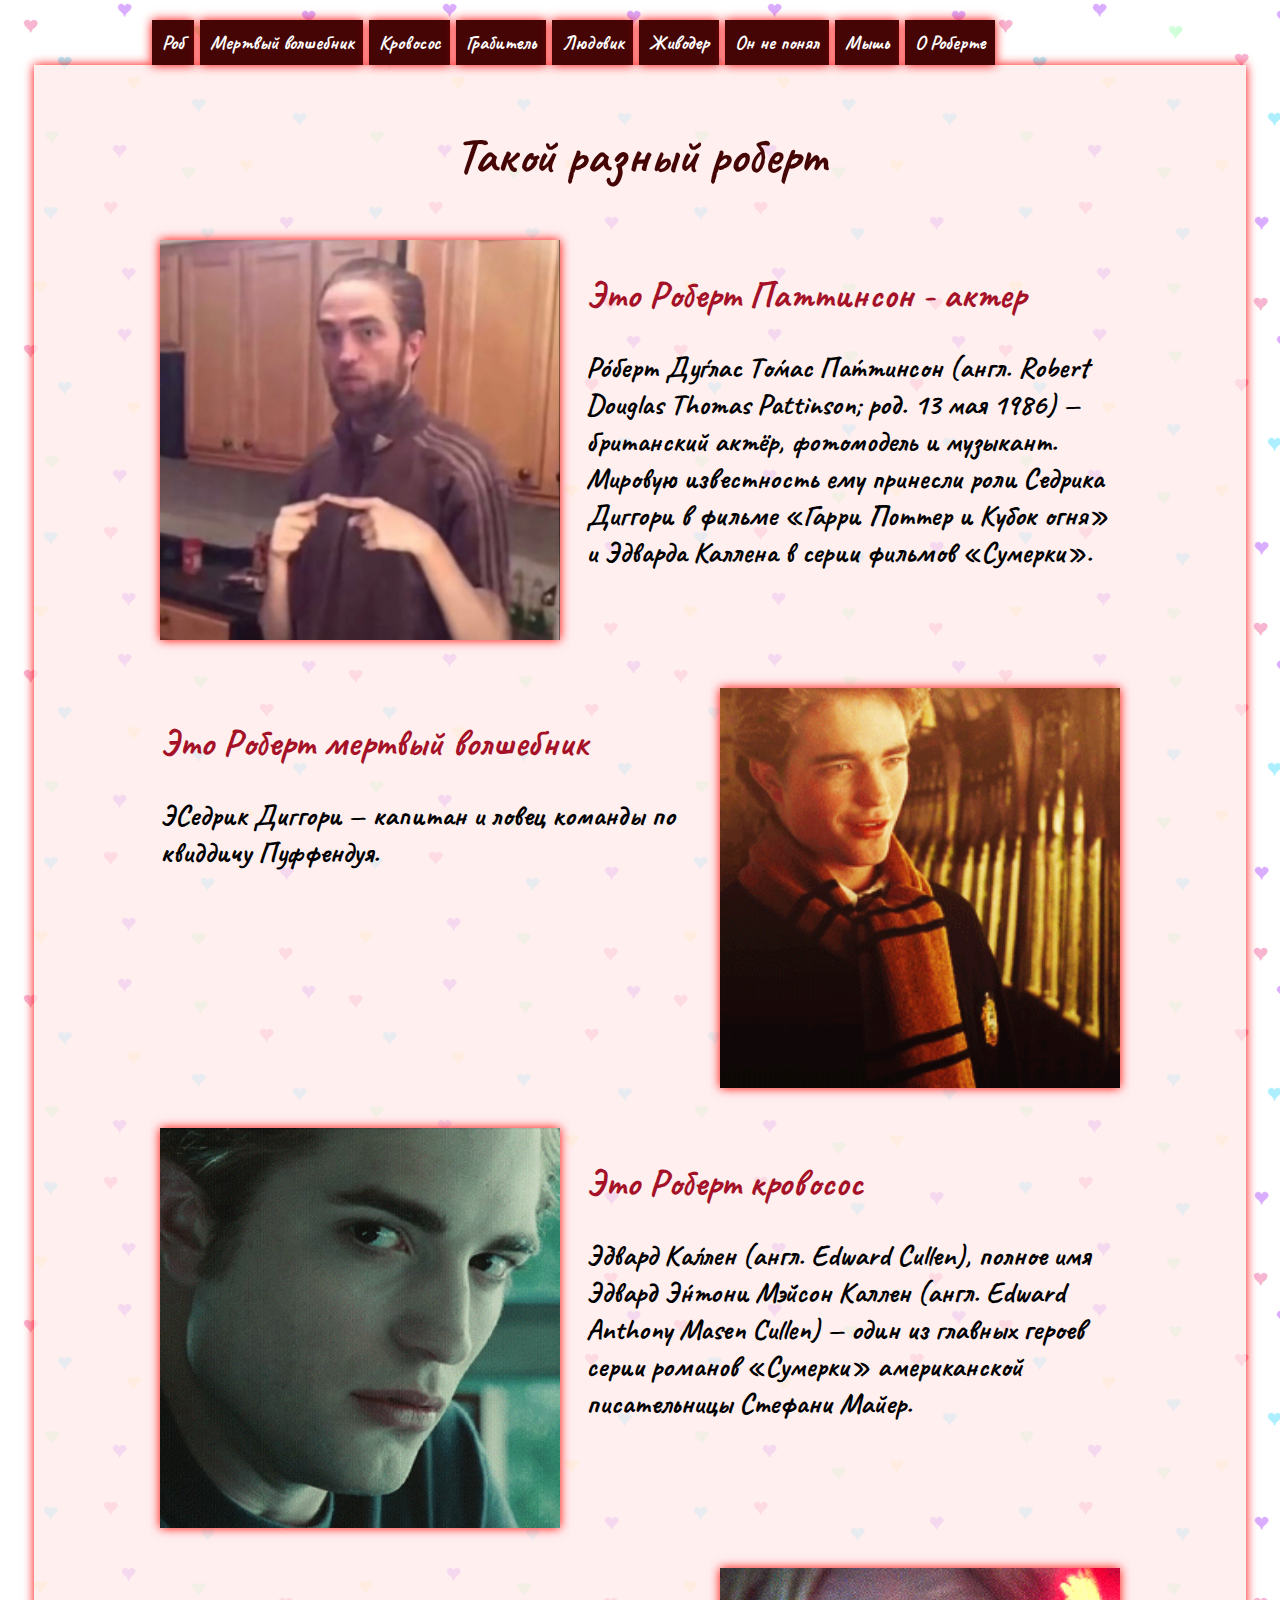
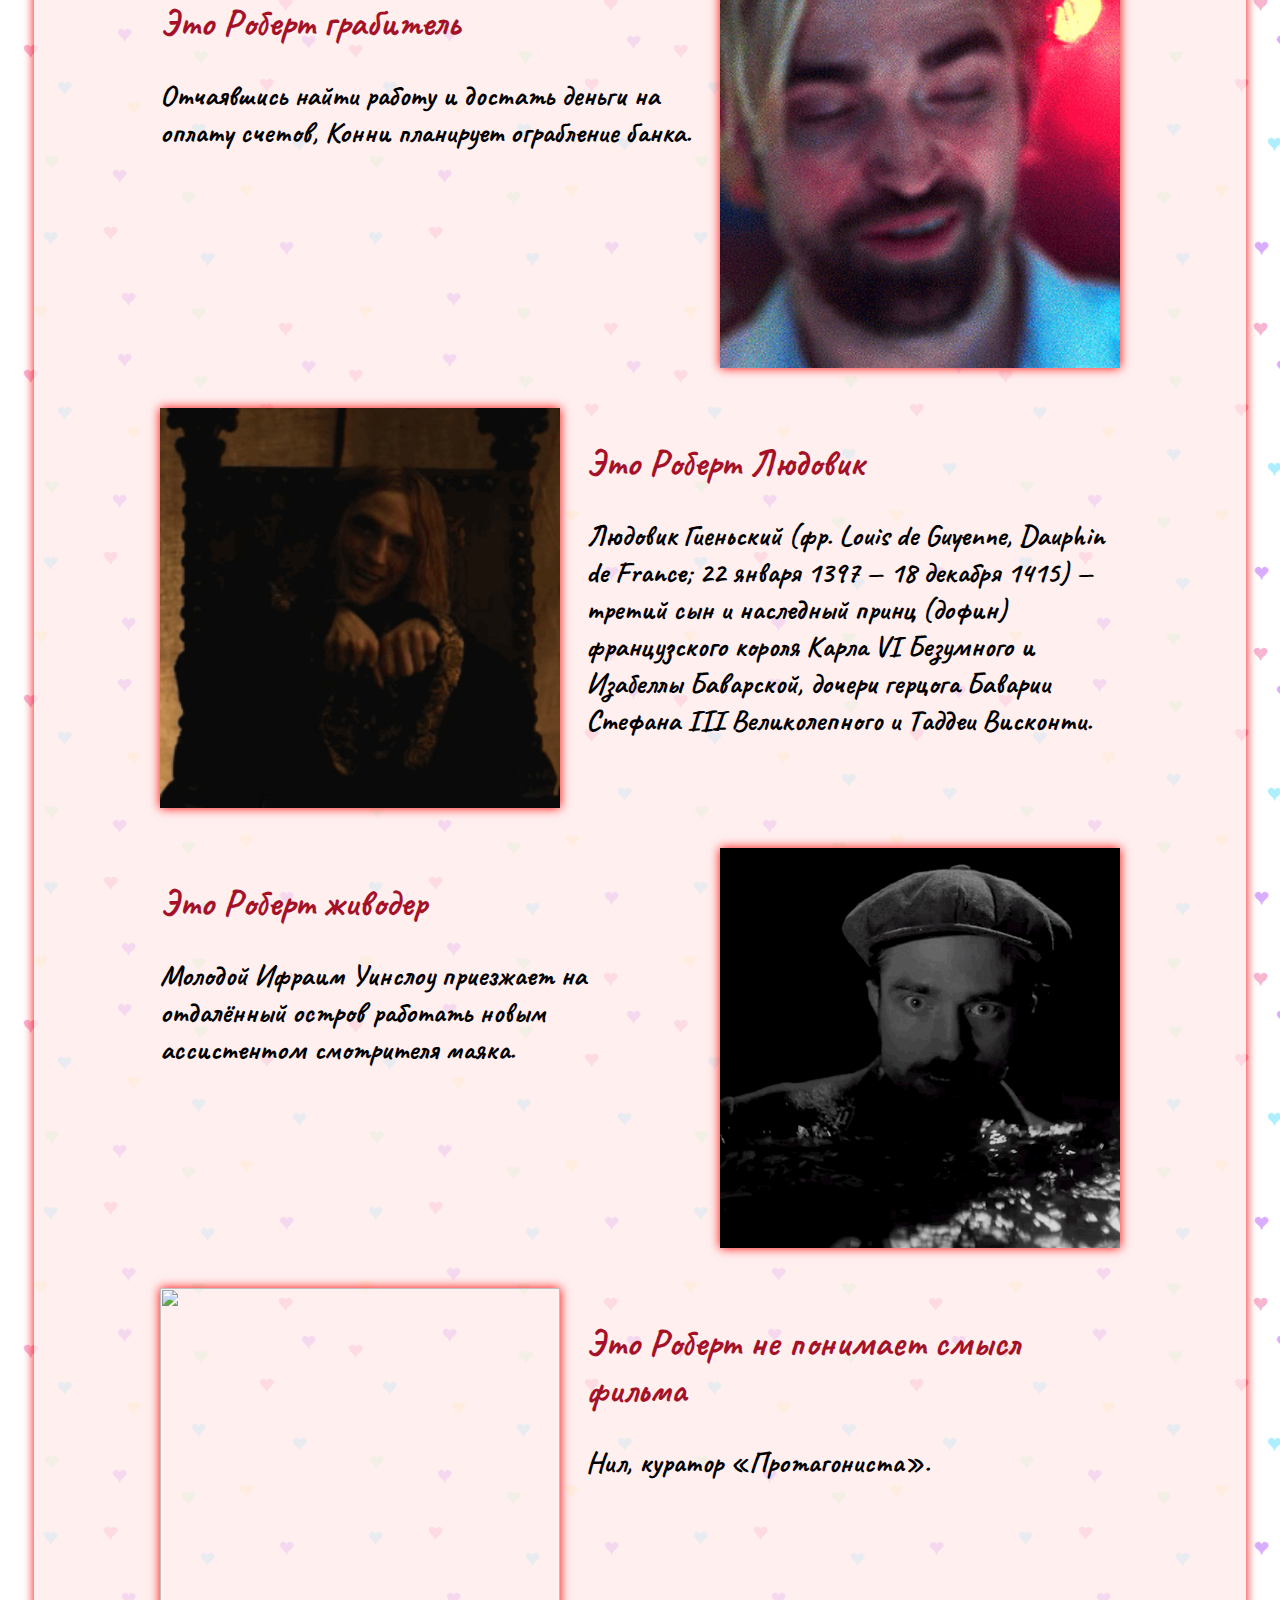
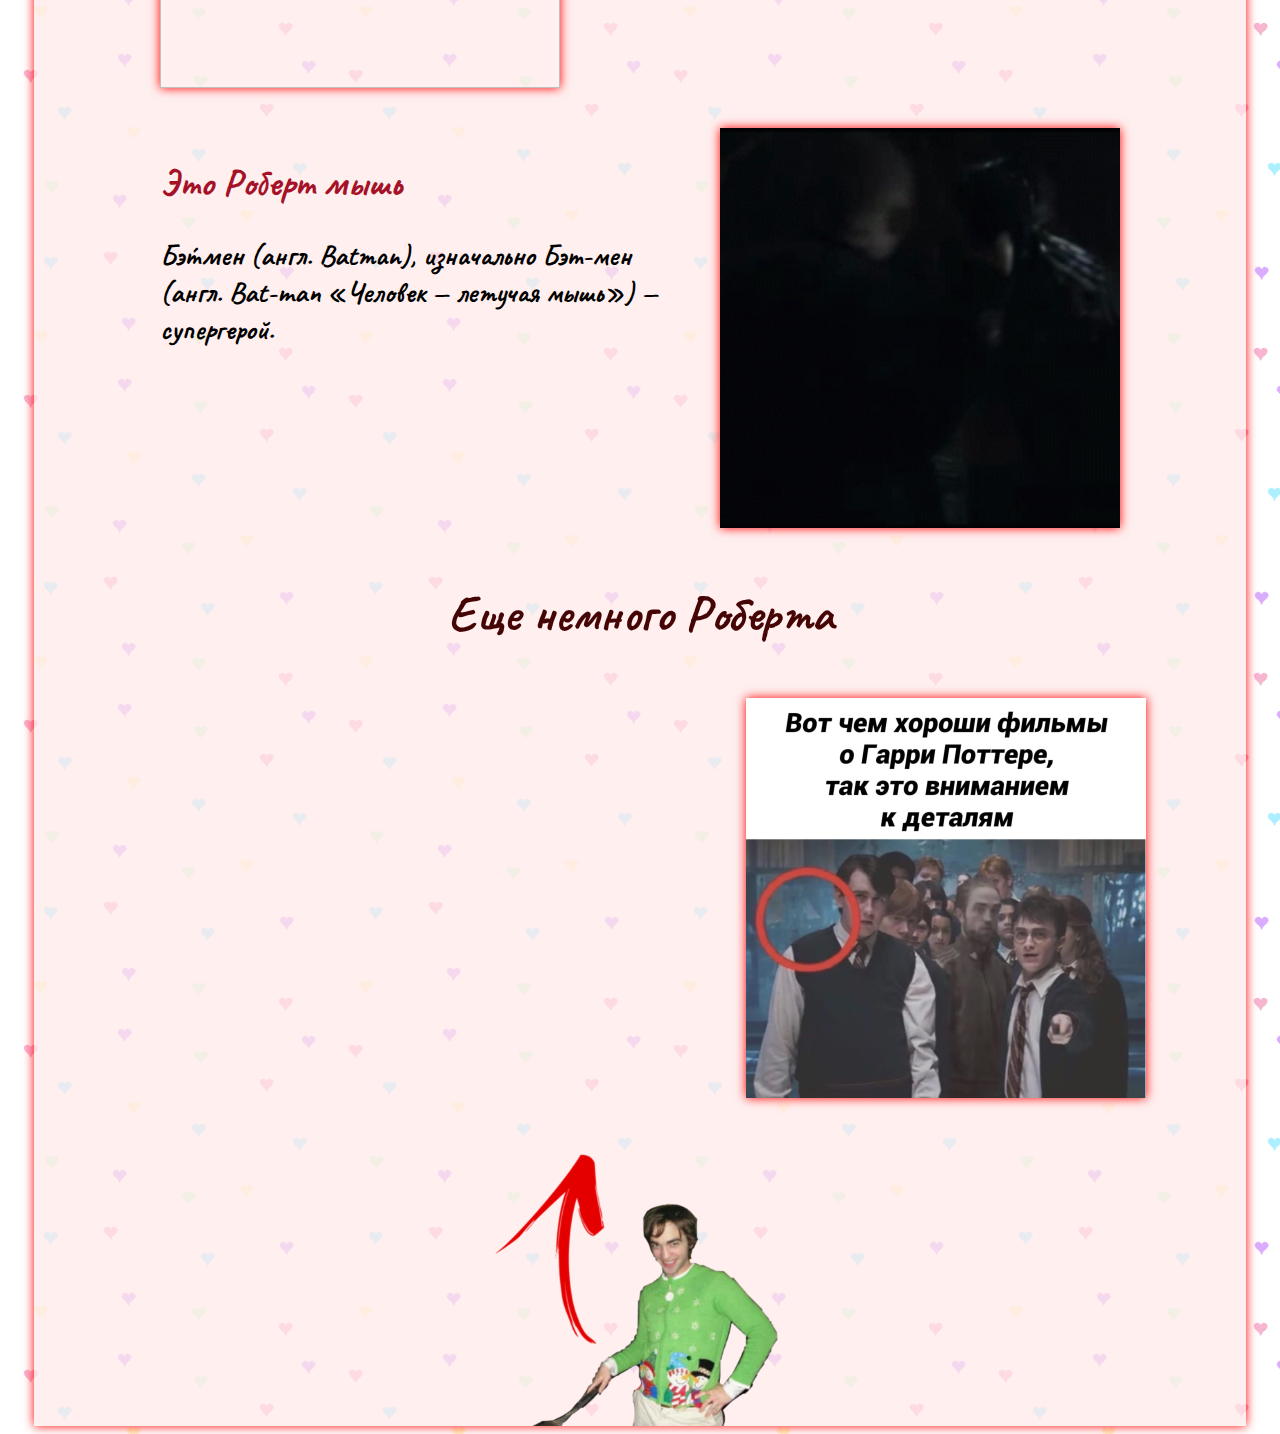
==== Лаб 2/index.html @ 87e3979c "Add files via upload" ====
<!DOCTYPE html>
<html>
	<head>
		<meta charset="utf-8">
		<title>Такой разный Роберт</title>
		<link rel="icon" href="favicon.ico" type="image/x-icon">
		<link rel="preconnect" href="https://fonts.gstatic.com">
		<link href="https://fonts.googleapis.com/css2?family=Caveat&display=swap" rel="stylesheet">
		<link href="style.css?ver=<?=$last_modification ?>" rel="stylesheet" />
   </head>
 
   <body class="body">
		<a name="Верх"><ul>
			<li class="menu"><a href="#Роб1" class="link">Роб</a></li>
			<li class="menu"><a href="#Роб2" class="link">Мертвый волшебник</a></li>
			<li class="menu"><a href="#Роб3" class="link">Кровосос</a></li>
			<li class="menu"><a href="#Роб4" class="link">Грабитель</a></li>
			<li class="menu"><a href="#Роб5" class="link">Людовик</a></li>
			<li class="menu"><a href="#Роб6" class="link">Живодер</a></li>
			<li class="menu"><a href="#Роб7" class="link">Он не понял</a></li>
			<li class="menu"><a href="#Роб8" class="link">Мышь</a></li>
			<li class="menu"><a href="#Роб9" class="link">О Роберте</a></li>
		</ul></a>
		
		
		
		<div class="content">
            <h1>Такой разный роберт</h1>
            <ul class="img_box">
                <li class="img_box"><a href="https://ru.wikipedia.org/wiki/%D0%9F%D0%B0%D1%82%D1%82%D0%B8%D0%BD%D1%81%D0%BE%D0%BD,_%D0%A0%D0%BE%D0%B1%D0%B5%D1%80%D1%82" target="_blank"><img src="images/1.jpg" class="img" ></a></li>
                <li class="img_box"><a name="Роб1"><h2>Это Роберт Паттинсон - актер</h2><h3>Ро́берт Ду́глас То́мас Па́ттинсон (англ. Robert Douglas Thomas Pattinson; род. 13 мая 1986) — британский актёр, фотомодель и музыкант. Мировую известность ему принесли роли Седрика Диггори в фильме «Гарри Поттер и Кубок огня» и Эдварда Каллена в серии фильмов «Сумерки».</h3> 
                </a></li>	
            </ul>
            <ul class="img_box">
                <li class="img_box"><a name="Роб2"><h2>Это Роберт мертвый волшебник<h2><h3>ЭСедрик Диггори — капитан и ловец команды по квиддичу Пуффендуя.</h3> 
                </a></li>	
                <li class="img_box"><a href="https://en.wikipedia.org/wiki/Cedric_Diggory" target="_blank"><img src="images/3.gif" class="img" align="right"></a></li>
            </ul>
			<ul class="img_box">
				<li class="img_box"><a href="https://ru.wikipedia.org/wiki/%D0%AD%D0%B4%D0%B2%D0%B0%D1%80%D0%B4_%D0%9A%D0%B0%D0%BB%D0%BB%D0%B5%D0%BD" target="_blank"><img src="images/2.gif" class="img" align="right"></a></li>			
                <li class="img_box"><a name="Роб3"><h2>Это Роберт кровосос<h2><h3>Э́двард Ка́ллен (англ. Edward Cullen), полное имя Эдвард Э́нтони Мэ́йсон Каллен (англ. Edward Anthony Masen Cullen) — один из главных героев серии романов «Сумерки» американской писательницы Стефани Майер.</h3> 
                </a></li>	
            </ul>
			<ul class="img_box">
                <li class="img_box"><a name="Роб4"><h2>Это Роберт грабитель<h2><h3>Отчаявшись найти работу и достать деньги на оплату счетов, Конни планирует ограбление банка.</h3> 
                </a></li>	
                <li class="img_box"><a href="https://ru.wikipedia.org/wiki/Хорошее_время" target="_blank"><img src="images/5.gif" class="img" align="right"></a></li>
            </ul>
			<ul class="img_box">
				<li class="img_box"><a href="https://ru.wikipedia.org/wiki/Король_(фильм,_2019)#Актёрский_состав" target="_blank"><img src="images/4.gif" class="img" align="right"></a></li>			
                <li class="img_box"><a name="Роб5"><h2>Это Роберт Людовик<h2><h3>Людовик Гиеньский (фр. Louis de Guyenne, Dauphin de France; 22 января 1397 — 18 декабря 1415) — третий сын и наследный принц (дофин) французского короля Карла VI Безумного и Изабеллы Баварской, дочери герцога Баварии Стефана III Великолепного и Таддеи Висконти.</h3> 
                </a></li>	
            </ul>
			<ul class="img_box">
                <li class="img_box"><a name="Роб6"><h2>Это Роберт живодер<h2><h3>Молодой Ифраим Уинслоу приезжает на отдалённый остров работать новым ассистентом смотрителя маяка.</h3> 
                </a></li>	
                <li class="img_box"><a href="https://ru.wikipedia.org/wiki/Маяк_(фильм,_2019)" target="_blank"><img src="images/6.gif" class="img" align="right"></a></li>
            </ul>
			<ul class="img_box">
				<li class="img_box"><a href="https://ru.wikipedia.org/wiki/Довод_(фильм)" target="_blank"><img src="images/7.gif" class="img" align="right"></a></li>			
                <li class="img_box"><a name="Роб7"><h2>Это Роберт не понимает смысл фильма<h2><h3>Нил, куратор «Протагониста».</h3> 
                </a></li>	
            </ul>
			<ul class="img_box">
                <li class="img_box"><a name="Роб8"><h2>Это Роберт мышь<h2><h3>Бэ́тмен (англ. Batman), изначально Бэт-мен (англ. Bat-man «Человек — летучая мышь») — супергерой.</h3> 
                </a></li>	
                <li class="img_box"><a href="https://ru.wikipedia.org/wiki/Бэтмен_(фильм,_2022)" target="_blank"><img src="images/8.gif" class="img" align="right"></a></li>
            </ul>
			<h1><a name="Роб9" >Еще немного Роберта</h1></a>
			<ul class="img_box">
				<li class="img_box"><iframe width="560" height="400" src="https://www.youtube.com/embed/O3On85WyCTw" frameborder="0" allow="accelerometer; autoplay; clipboard-write; encrypted-media; gyroscope; picture-in-picture" allowfullscreen></iframe></li>
				<li class="img_box"><a href="https://www.google.ru/search?q=%D1%80%D0%BE%D0%B1%D0%B5%D1%80%D1%82+%D0%BF%D0%B0%D1%82%D1%82%D0%B8%D0%BD%D1%81%D0%BE%D0%BD+%D0%BC%D0%B5%D0%BC%D1%8B&newwindow=1&hl=ru&tbm=isch&sxsrf=ALeKk01sr8tvfMJ9WdYB6INYz7AItsz-nQ:1613754392403&source=lnms&sa=X&ved=0ahUKEwj98cDKt_buAhUGx4sKHcVjA3wQ_AUICygB&biw=1366&bih=628&dpr=1" target="_blank"><img src="images/9.jpg" class="img" align="right"></a></li>
			</ul>
            <a href="#Верх"><img src="images/top.png"  class="img_top" align="center"></a>
        </div>
	
     
      
   </body>
 
</html>
---- Лаб 2/style.css ----
.body {
	background-image: url(images/bg.gif);
	font-family: 'Caveat', cursive;
	cursor:url(images/cursor.png), auto;
}
.content { 
	background: #ffe9e9b8;
	width: 80%; 
	min-height:600px;
	margin: auto;
	padding: 25px 100px 0 100px; 
	box-shadow: 0 0 10px red;
}
ul {
	display: flex;
	list-style: none; /*убираем маркеры списка*/
	margin: 20px 8% 0; 
	font-size:20px;
}
h1 {
	font-size:50px;
    text-align: center;
	color:#460505;
}
h2 {
	color: #a51228
}
.link {
	text-decoration:none !important;
	font-weight:bold;
	color: #fff;
	cursor:url(images/cursor_pointer.png), pointer;
}
.menu {
	margin: 0 3px;
	padding: 10px;
	background:#460505;
	color: #fff;
	box-shadow: 0 0 10px red;
	text-decoration: none
}
.menu :hover {
	color:#ffdaec;
}
.img_box {
    margin: 0 3px;
	padding: 10px;
    font-size:25px;
}
.img {
	width: 400px;
	height:400px;
	box-shadow: 0 0 10px red;
	cursor:url(images/cursor_pointer.png), pointer;
	
}
.img_top{
    display: block;
    width: 300px;
	height:300px;
	cursor:url(images/cursor_pointer.png), pointer;
    margin: auto;
}
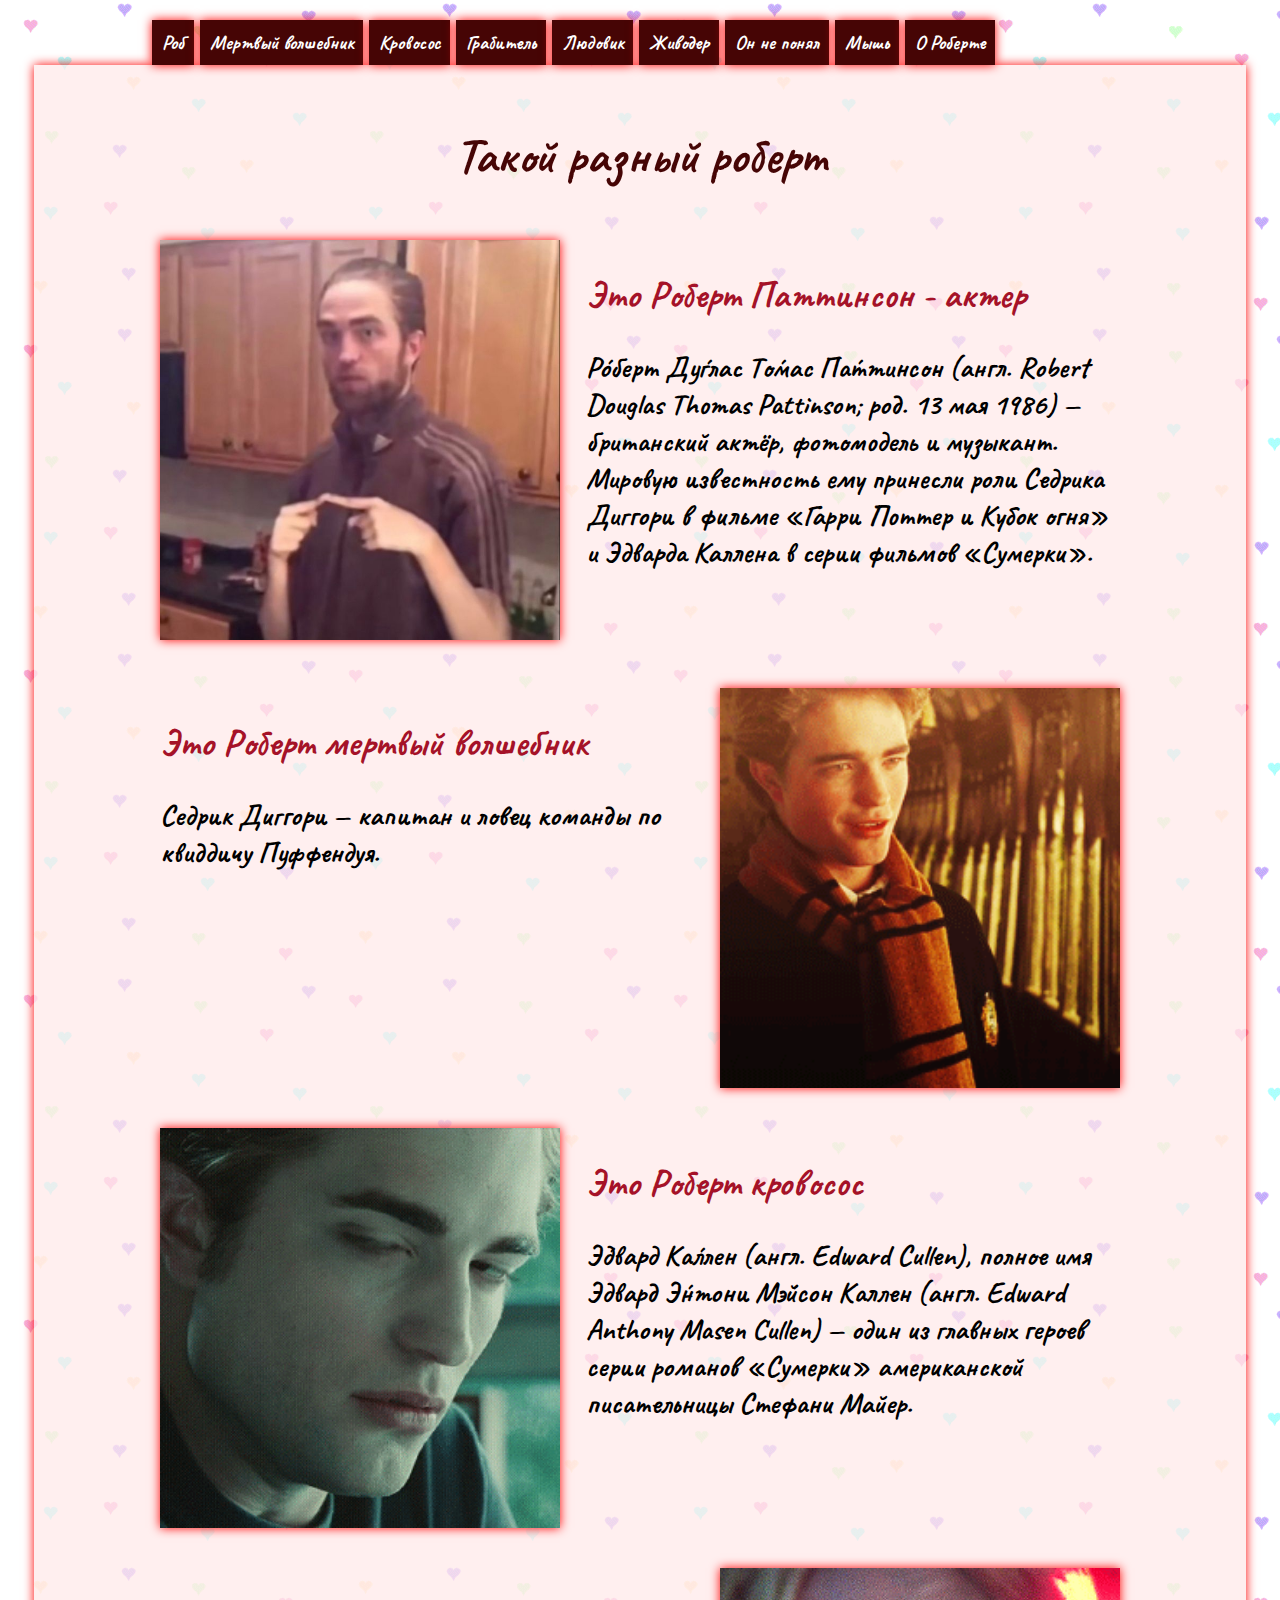
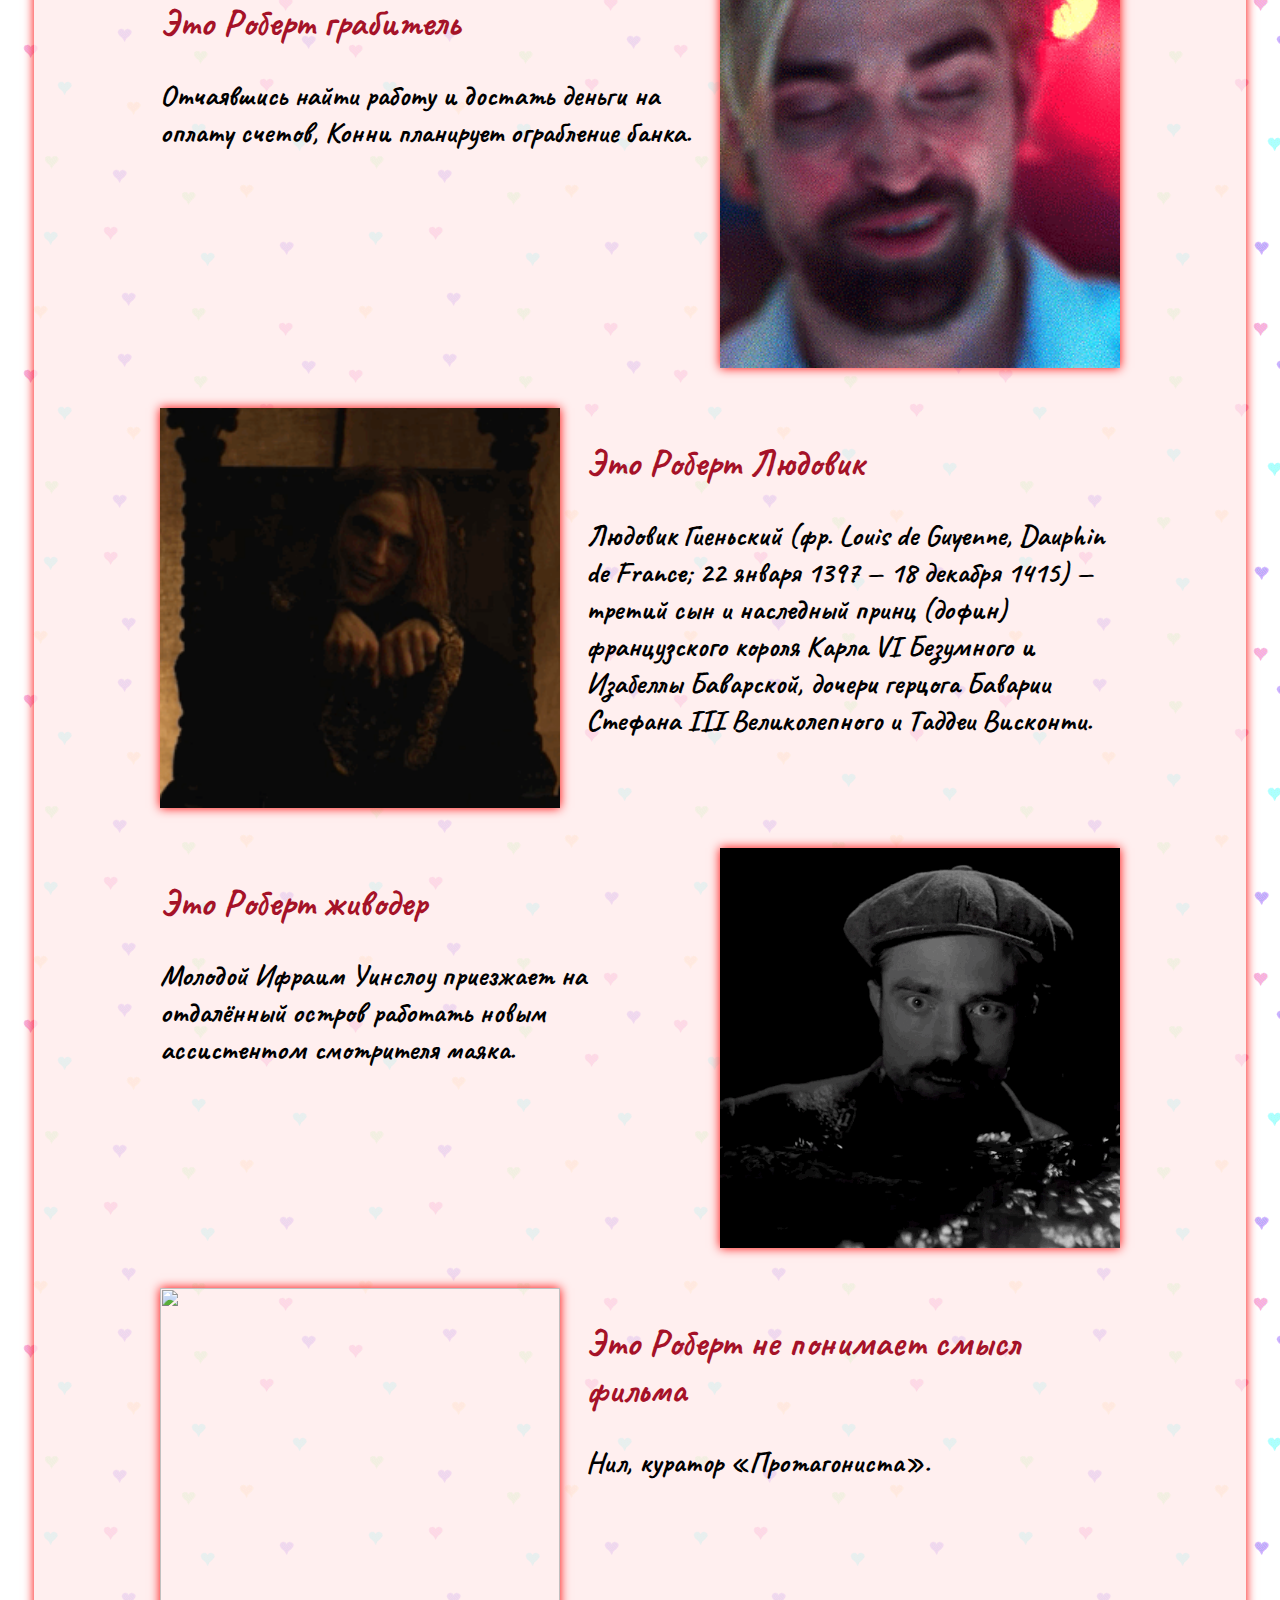
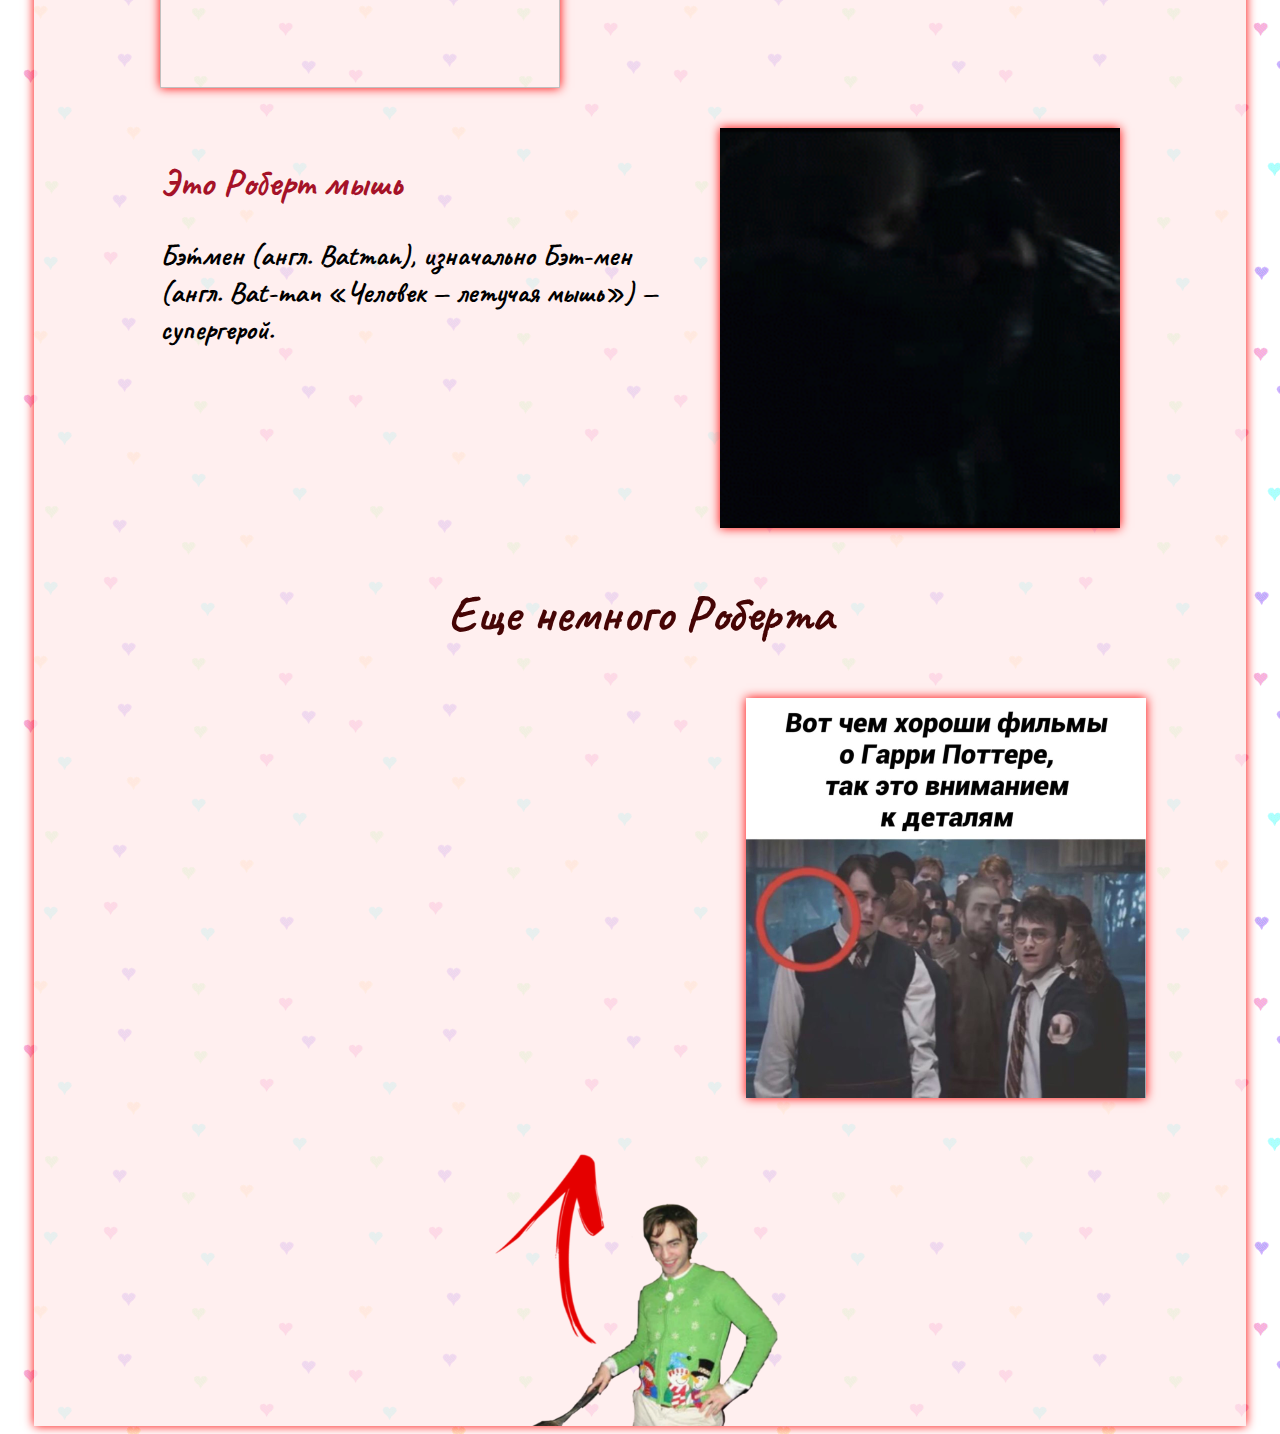
==== commit 8bffc480: "Update index.html" ====
--- a/Лаб 2/index.html
+++ b/Лаб 2/index.html
@@ -32,7 +32,7 @@
                 </a></li>	
             </ul>
             <ul class="img_box">
-                <li class="img_box"><a name="Роб2"><h2>Это Роберт мертвый волшебник<h2><h3>ЭСедрик Диггори — капитан и ловец команды по квиддичу Пуффендуя.</h3> 
+                <li class="img_box"><a name="Роб2"><h2>Это Роберт мертвый волшебник<h2><h3>Седрик Диггори — капитан и ловец команды по квиддичу Пуффендуя.</h3> 
                 </a></li>	
                 <li class="img_box"><a href="https://en.wikipedia.org/wiki/Cedric_Diggory" target="_blank"><img src="images/3.gif" class="img" align="right"></a></li>
             </ul>
